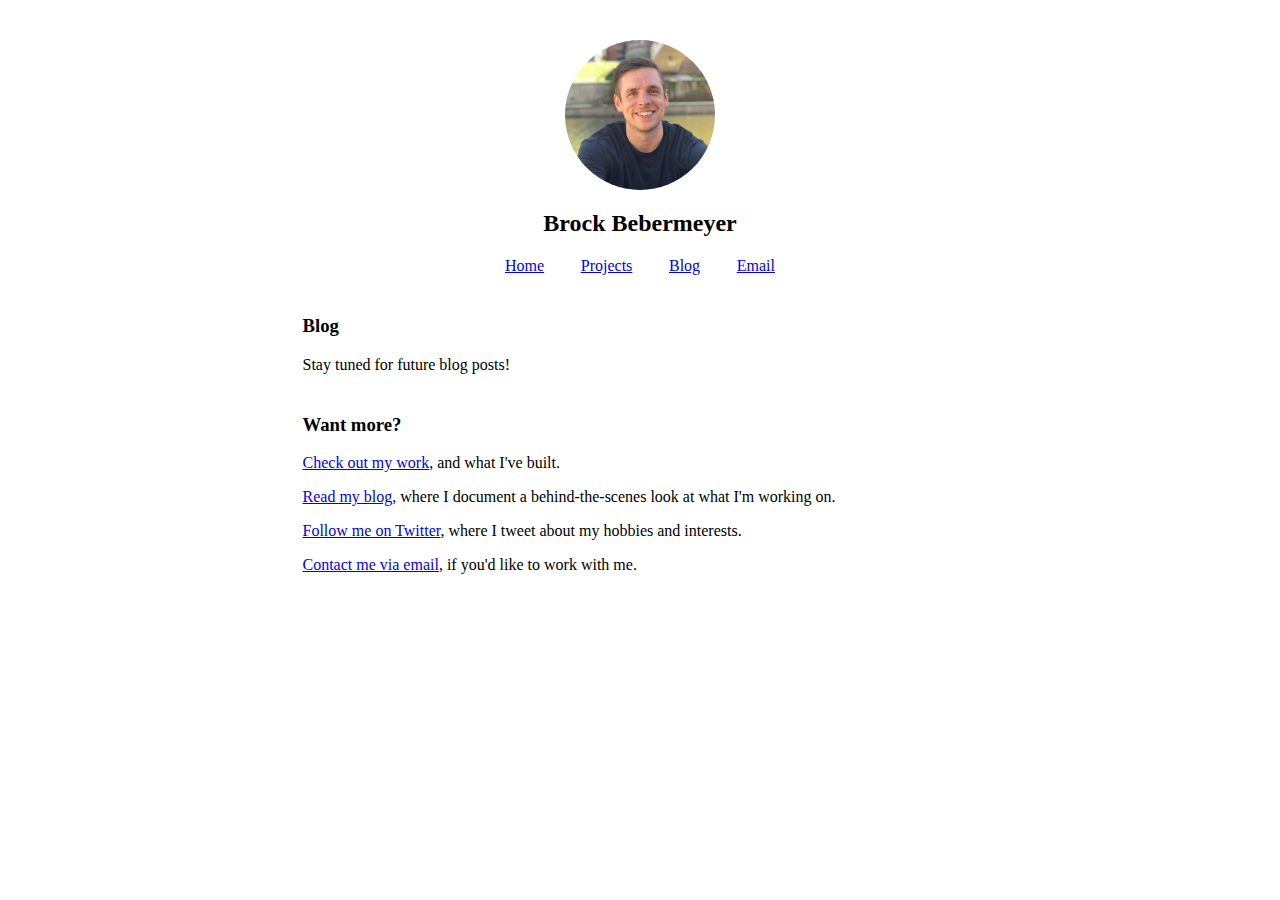
==== blog.html @ 7903cbf2 "First commit since hello world" ====
<!DOCTYPE html>
<html lang="en">
  <head>
    <meta charset="UTF-8" />
    <meta http-equiv="X-UA-Compatible" content="IE=edge" />
    <meta name="viewport" content="width=device-width, initial-scale=1.0" />
    <title>Brock Bebermeyer</title>
    <link rel="stylesheet" href="style.css" />
  </head>
  <body>
    <div class="container">
      <div class="header">
        <img class="me" src="asset/me.jpg" alt="picture of Brock" />
        <h2>Brock Bebermeyer</h2>
        <div class="nav">
          <a href="/">Home</a>
          <a href="projects.html">Projects</a>
          <a href="blog.html">Blog</a>
          <a href="mailto:brockbeb@gmail.com">Email</a>
        </div>
      </div>
      <div class="about">
        <h3>Blog</h3>
        <div class="post">
          <p>Stay tuned for future blog posts!</p>
        </div>
      </div>
      <footer class="outro">
        <h3>Want more?</h3>
        <p>
          <a href="projects.html">Check out my work</a>, and what I've built.
        </p>
        <p>
          <a href="blog.html">Read my blog</a>, where I document a
          behind-the-scenes look at what I'm working on.
        </p>
        <p>
          <a href="https://twitter.com/brockbeb">Follow me on Twitter</a>, where
          I tweet about my hobbies and interests.
        </p>
        <p>
          <a href="mailto:brockbeb@gmail.com">Contact me via email</a>, if you'd
          like to work with me.
        </p>
      </footer>
    </div>
  </body>
</html>
---- style.css ----
html {
  margin: 0;
  padding: 0;
  border: 0;
  font-family: Avenir;
}

body {
  margin: 15px;
}

.container {
  margin: 20px auto;
  width: 100%;
  max-width: 675px;
}

.header {
  padding-top: 20px;
  display: flex;
  flex-direction: column;
  justify-content: center;
  align-items: center;
}

.me {
  width: 150px;
  border-radius: 100%;
}

.nav {
  display: flex;

  justify-content: space-between;
  align-items: center;
  width: 270px;
}

.about {
  margin-top: 40px;
}

.outro {
  margin-top: 40px;
  margin-bottom: 40px;
}

/* Blog Specific Styling */

/* Project Sepcific Styling */

.tags {
  display: flex;
  justify-content: flex-start;
}

#python,
#flask,
#htmlcss {
  display: flex;
  justify-content: center;
  align-items: center;
  background-color: blue;
  border-radius: 25px;
  padding-left: 7px;
  padding-right: 7px;
  margin-left: 10px;
  font-size: 0.8em;
  opacity: 40%;
  height: 22px;
  color: white;
}

#python {
  background-color: blue;
  margin-left: 0px;
}
#flask {
  background-color: red;
}
#htmlcss {
  background-color: green;
}

.project-name {
  margin-bottom: 10px;
}

.project-all-images {
  display: flex;
  flex-direction: column;
  align-items: center;
}

.project-image {
  width: 350px;
}

@media (min-width: 600px) {
  .project-all-images {
    display: flex;
    flex-direction: row;
    justify-content: space-between;
    align-items: center;
  }

  .project-image {
    width: 225px;
  }
}
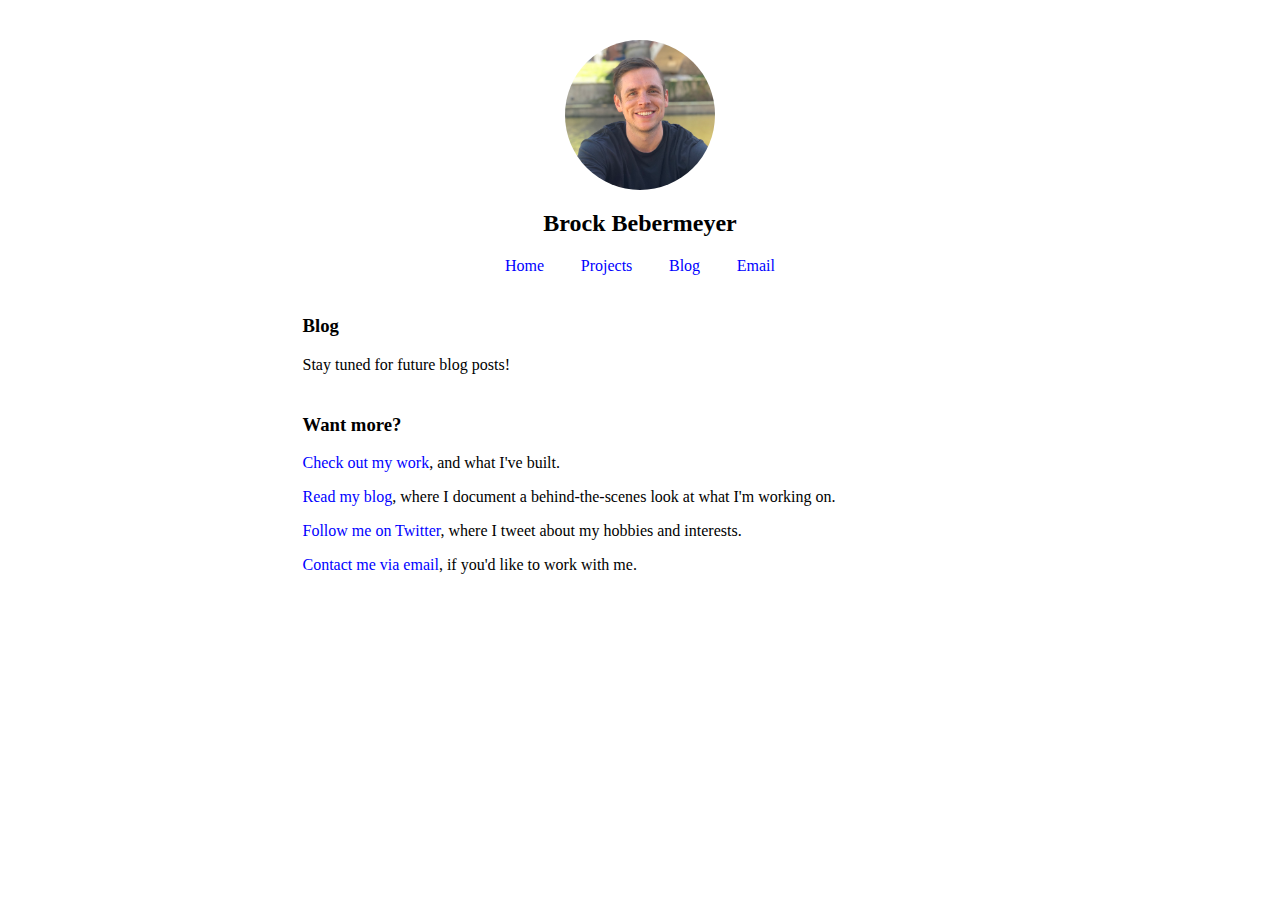
==== commit f11ea116: "fixed tag colors" ====
--- a/blog.html
+++ b/blog.html
@@ -19,7 +19,7 @@
           <a href="mailto:brockbeb@gmail.com">Email</a>
         </div>
       </div>
-      <div class="about">
+      <div class="blog">
         <h3>Blog</h3>
         <div class="post">
           <p>Stay tuned for future blog posts!</p>
--- a/style.css
+++ b/style.css
@@ -15,6 +15,18 @@
   max-width: 675px;
 }
 
+/* Link Styling */
+a,
+a:visited {
+  text-decoration: none;
+  color: blue;
+}
+
+a:hover {
+  text-decoration: underline;
+}
+
+/* Header Styling */
 .header {
   padding-top: 20px;
   display: flex;
@@ -24,19 +36,24 @@
 }
 
 .me {
-  width: 150px;
+  width: 80%;
+  max-width: 150px;
   border-radius: 100%;
 }
 
 .nav {
   display: flex;
-
+  flex-wrap: wrap;
   justify-content: space-between;
   align-items: center;
-  width: 270px;
+  width: 80%;
+  max-width: 270px;
 }
 
-.about {
+/* Main body of all pages */
+.about,
+.projects,
+.blog {
   margin-top: 40px;
 }
 
@@ -47,39 +64,59 @@
 
 /* Blog Specific Styling */
 
-/* Project Sepcific Styling */
+/* Project Sepecific Styling */
 
 .tags {
   display: flex;
   justify-content: flex-start;
+  flex-wrap: wrap;
 }
 
 #python,
 #flask,
-#htmlcss {
+#html,
+#css,
+#js,
+#react,
+#django,
+#sql {
   display: flex;
   justify-content: center;
   align-items: center;
-  background-color: blue;
   border-radius: 25px;
   padding-left: 7px;
   padding-right: 7px;
-  margin-left: 10px;
+  margin-top: 3px;
+  margin-right: 6px;
   font-size: 0.8em;
-  opacity: 40%;
+  opacity: 70%;
   height: 22px;
   color: white;
 }
 
 #python {
   background-color: blue;
-  margin-left: 0px;
+}
+#html {
+  background-color: darkorange;
+}
+#css {
+  background-color: deepskyblue;
+}
+#js {
+  background-color: gold;
 }
 #flask {
   background-color: red;
 }
-#htmlcss {
-  background-color: green;
+#react {
+  background-color: turquoise;
+}
+#django {
+  background-color: limegreen;
+}
+#sql {
+  background-color: blueviolet;
 }
 
 .project-name {
@@ -93,10 +130,10 @@
 }
 
 .project-image {
-  width: 350px;
+  width: 85%;
 }
 
-@media (min-width: 600px) {
+@media (min-width: 700px) {
   .project-all-images {
     display: flex;
     flex-direction: row;
